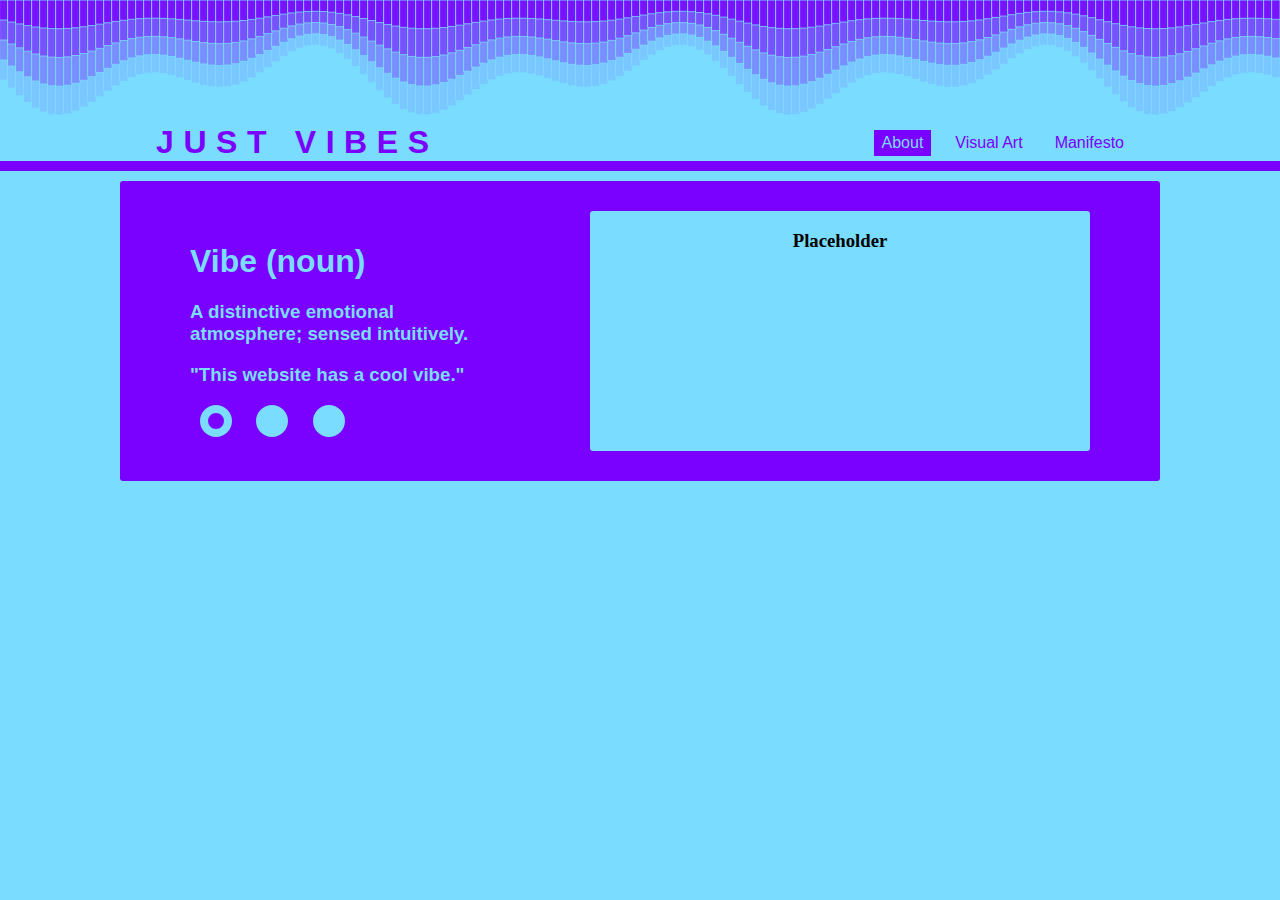
==== index.html @ c9697884 "initial commit" ====
<!DOCTYPE html>

<html>

    <head>
        <meta charset="utf-8" />
        <meta name="viewport" content="width=device-width, initial-scale=1.0">
        <link rel="stylesheet" type="text/css" href="static/css/styles.css">
        <title>Vibes</title>
    </head>

    <body>

        <div id = "vibes" class = "vibes"></div>

        <div class = "navbar">  

            <div class = "navbar__title">JUST VIBES</div>

            <div class = "navbar__options">
                <div class = "navbar__options__option" id = "about--option">About</div>
                <div class = "navbar__options__option" id = "visualArt--option">Visual Art</div>
                <div class = "navbar__options__option" id = "manifesto--option">Manifesto</div>
            </div>
            
        </div>

        <div class = "navbar--accent"></div>

        <!-- drop down information for topic options -->
        <div class = "option-dropdown" id = "option-dropdown">

            <!-- about ----------------------------------------------->
            <div class = "about" id = "about--info">

                

                <div class = "about__def">

                    <div id = "noun-content">
                        <h1>Vibe (noun)</h1>
                        <h3>A distinctive emotional atmosphere; sensed intuitively.</h3>
                        <h3>"This website has a cool vibe."</h3>
                    </div>

                    <div id = "adjective-content">
                        <h1>Vibe (verb)</h1>
                        <h3>To connect with another person effortlessly, emotionally.</h3>
                        <h3>"It's easy to vibe with friends"</h3>
                    </div>

                    <div id = "verb-content">
                        <h1>Vibe (adjective)</h1>
                        <h3>A relatable experience, particularly positive ones</h3>
                        <h3>"Their attitude was a vibe"</h3>
                    </div>

                    <div class = "about__switcher" id = "switcher">
                        <div class = "about__switcher__button" id = "noun"></div>
                        <div class = "about__switcher__button" id = "adjective"></div>
                        <div class = "about__switcher__button" id = "verb"></div>
                    </div>

                </div>

                <div class = "about__description">
                    <h3> Placeholder </h3>
                </div>

            </div>

            <!-- visual art ------------------------------------------>
            <div class = "about" id = "visualArt--info">

                <div class = "about__pic">
                    visual
                </div>

                <div class = "about__description"></div>
                <div class = "switcher" id = "switcher"></div>

            </div>

            <!-- manifesto ------------------------------------------->
            <div class = "about" id = "manifesto--info">

                <div class = "about__pic">
                    manifesto
                </div>

                <div class = "about__description"></div>
                <div class = "switcher" id = "switcher"></div>

            </div>


        </div>
        <!-- end drop down information -->

        <!-- scripts -->
        <script src="static/js/libraries/p5.min.js"></script>
        <script src="static/js/vibes.js"></script>
        <script src="static/js/switcher.js" type = "module"></script>
        <script src="static/js/about.js" type = "module"></script>
        <!-- end scripts -->

    </body>

</html>
---- static/css/styles.css ----
:root {
    --text-color: rgb(122, 0, 255);
    --text-color-fade: rgba(122, 0, 255, 0.5);
    --bg-color: rgb(122, 220, 255);
    --title-bg-font: 2em "Fira Sans", sans-serif;
    --title-md-font: 1em "Fira Sans", sans-serif;
    --button-font: 1em "Fira Sans", sans-serif;
    --border-radius: 0.2em;
}

html, body {
    margin: 0;
    height: 100%
}

body {
    background-color: var(--bg-color);
}

.vibes {
    margin: auto;
}

.navbar {
    display: flex;
    max-width: 1000px;
    margin: auto;

    justify-content: space-between;
}

.navbar__title {
    margin-left: 0.5em;
    color: var(--text-color);
    font:  var(--title-bg-font);
    font-weight: bold;
    letter-spacing: 0.3em;
}

.navbar__options {
    display: flex;
    justify-content: space-around;
    align-items: center;
}

.navbar__options__option {
    padding: 0.25em 0.5em;
    margin: 0 0.5em;
    color: var(--text-color);
    font: var(--button-font);
}

.navbar__options__option:hover {
    background-color: var(--text-color); 
    color: var(--bg-color);
    cursor: pointer;
}

.navbar--accent {
    background-color: var(--text-color);
    height: 10px; 
}

.option-dropdown{
    height: 300px;
    max-width: 1000px;
    margin: 10px auto 0px;
    padding: 0 20px;
    border-radius: var(--border-radius);
    background-color: var(--text-color);
}

.about {
    display: flex;
    justify-content: space-around;
    align-items: center;
    height: 100%;
    width: 100%;
}

.about__def {
    width: 30%;

    color: var(--bg-color);
    font: var(--title-md-font);
}

.about__switcher {
    display: inline-block;
    margin: auto;
}

.about__switcher__button {
    display: inline-block;
    width: 1em;
    height: 1em;
    border-radius: 50%;
    border: 1em solid var(--bg-color);
    margin: 0 10px;

    background-color: var(--bg-color);

    cursor: pointer;
}

.about__description {
    width: 50%;
    height: 80%;
    border-radius: var(--border-radius);

    background-color: var(--bg-color);

    text-align: center;
}
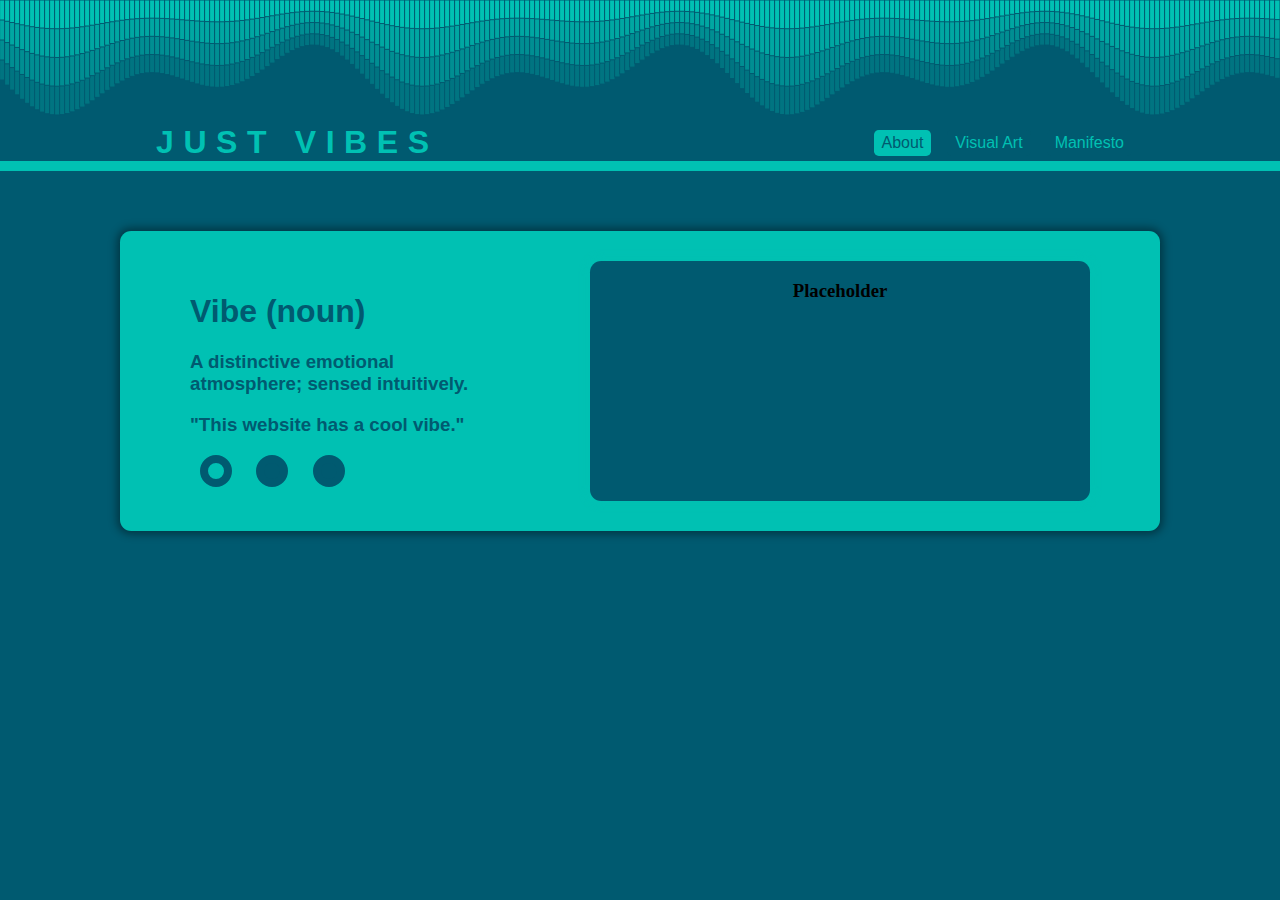
==== commit d6fdfb7b: "finished some basic styling changes" ====
--- a/index.html
+++ b/index.html
@@ -5,7 +5,9 @@
     <head>
         <meta charset="utf-8" />
         <meta name="viewport" content="width=device-width, initial-scale=1.0">
-        <link rel="stylesheet" type="text/css" href="static/css/styles.css">
+        <link rel="stylesheet" type="text/css" href="static/css/variables.css">
+        <link rel="stylesheet" media="screen and (min-width: 800px)" type="text/css" href="static/css/wide.css">
+        <link rel="stylesheet" media="screen and (max-width: 800px)" type="text/css" href="static/css/narrow.css">
         <title>Vibes</title>
     </head>
 
@@ -18,8 +20,8 @@
             <div class = "navbar__title">JUST VIBES</div>
 
             <div class = "navbar__options">
-                <div class = "navbar__options__option" id = "about--option">About</div>
-                <div class = "navbar__options__option" id = "visualArt--option">Visual Art</div>
+                <div class = "navbar__options__option option-selected" id = "about--option">About</div>
+                <div class = "navbar__options__option" id = "visualart--option">Visual Art</div>
                 <div class = "navbar__options__option" id = "manifesto--option">Manifesto</div>
             </div>
             
@@ -27,81 +29,107 @@
 
         <div class = "navbar--accent"></div>
 
-        <!-- drop down information for topic options -->
-        <div class = "option-dropdown" id = "option-dropdown">
+        <div style = "padding: 10px;">
+            <!-- about ----------------------------------------------->
+            <div id = "about--info">
+                <div class = "about">
 
-            <!-- about ----------------------------------------------->
-            <div class = "about" id = "about--info">
+                    <div class = "about__content">
 
-                
+                        <div id = "noun-content">
+                            <h1>Vibe (noun)</h1>
+                            <h3>A distinctive emotional atmosphere; sensed intuitively.</h3>
+                            <h3>"This website has a cool vibe."</h3>
+                        </div>
 
-                <div class = "about__def">
+                        <div id = "adjective-content">
+                            <h1>Vibe (verb)</h1>
+                            <h3>To connect with another person effortlessly, emotionally.</h3>
+                            <h3>"It's easy to vibe with friends"</h3>
+                        </div>
 
-                    <div id = "noun-content">
-                        <h1>Vibe (noun)</h1>
-                        <h3>A distinctive emotional atmosphere; sensed intuitively.</h3>
-                        <h3>"This website has a cool vibe."</h3>
+                        <div id = "verb-content">
+                            <h1>Vibe (adjective)</h1>
+                            <h3>A relatable experience, particularly positive ones</h3>
+                            <h3>"Their attitude was a vibe"</h3>
+                        </div>
+
+                        <div class = "about__switcher">
+                            <div class = "about__switcher__button" id = "noun"></div>
+                            <div class = "about__switcher__button" id = "adjective"></div>
+                            <div class = "about__switcher__button" id = "verb"></div>
+                        </div>
+
                     </div>
 
-                    <div id = "adjective-content">
-                        <h1>Vibe (verb)</h1>
-                        <h3>To connect with another person effortlessly, emotionally.</h3>
-                        <h3>"It's easy to vibe with friends"</h3>
-                    </div>
-
-                    <div id = "verb-content">
-                        <h1>Vibe (adjective)</h1>
-                        <h3>A relatable experience, particularly positive ones</h3>
-                        <h3>"Their attitude was a vibe"</h3>
-                    </div>
-
-                    <div class = "about__switcher" id = "switcher">
-                        <div class = "about__switcher__button" id = "noun"></div>
-                        <div class = "about__switcher__button" id = "adjective"></div>
-                        <div class = "about__switcher__button" id = "verb"></div>
+                    <div class = "about__description">
+                        <h3> Placeholder </h3>
                     </div>
 
                 </div>
-
-                <div class = "about__description">
-                    <h3> Placeholder </h3>
-                </div>
-
             </div>
+            <!-- end about ------------------------------------------->
 
             <!-- visual art ------------------------------------------>
-            <div class = "about" id = "visualArt--info">
+            <div id = "visualart--info">
+                <div class = "visualart">
 
-                <div class = "about__pic">
-                    visual
+                    <div class = "visualart__centerpanel">
+
+                        <div class = "visualart__switch" id = "visualart-goleft">&lt;</div>
+
+                        <div class = "visualart__content">
+
+                            <div id = "fourier--content">
+                                <h3>fourier Placeholder</h3>
+                            </div>
+
+                            <div id = "lightening--content">
+                                <h3>lightening Placeholder</h3>
+                            </div>
+
+                            <div id = "inverse--content">
+                                <h3>inverse Placeholder</h3>
+                            </div>
+
+                        </div>
+
+                        <div class = "visualart__switch" id = "visualart-goright">&gt;</div>
+
+                    </div>
+
+                    <div class = "visualart__switcher">
+                        <div class = "visualart__switcher__button" id = "fourier"></div>
+                        <div class = "visualart__switcher__button" id = "lightening"></div>
+                        <div class = "visualart__switcher__button" id = "inverse"></div>
+                    </div>
+
                 </div>
-
-                <div class = "about__description"></div>
-                <div class = "switcher" id = "switcher"></div>
-
             </div>
+            <!-- end visual art -------------------------------------->
 
             <!-- manifesto ------------------------------------------->
-            <div class = "about" id = "manifesto--info">
+            <div id = "manifesto--info">
+                <div class = "about">
 
-                <div class = "about__pic">
-                    manifesto
+                    <div class = "about__pic">
+                        manifesto
+                    </div>
+
+                    <div class = "about__description"></div>
+                    <div class = "switcher" id = "switcher"></div>
+
                 </div>
-
-                <div class = "about__description"></div>
-                <div class = "switcher" id = "switcher"></div>
-
             </div>
-
-
+            <!-- end manifesto --------------------------------------->
         </div>
-        <!-- end drop down information -->
 
         <!-- scripts -->
         <script src="static/js/libraries/p5.min.js"></script>
         <script src="static/js/vibes.js"></script>
         <script src="static/js/switcher.js" type = "module"></script>
         <script src="static/js/about.js" type = "module"></script>
+        <script src="static/js/visualart.js" type = "module"></script>
         <!-- end scripts -->
 
     </body>
--- a/static/css/variables.css
+++ b/static/css/variables.css
@@ -0,0 +1,25 @@
+:root {
+    --text-color: rgb(0 193 179);
+    --bg-color: rgb(0 90 112);
+
+    --title-bg-font: 2em "Fira Sans", sans-serif;
+    --title-md-font: 1em "Fira Sans", sans-serif;
+    --button-font: 1em "Fira Sans", sans-serif;
+    --border-radius: 0.7em;
+
+    --title-narrow-bg-font: 1em "Fira Sans", sans-serif;
+    --title-narrow-md-font: 0.5em "Fira Sans", sans-serif;
+    --button-narrow-font: 0.5em "Fira Sans", sans-serif;
+    --border-narrow-radius: 0.7em;
+}
+
+html, body {
+    margin: 0;
+    height: 100%;
+}
+
+body {
+    background-color: var(--bg-color);
+}
+
+
--- a/static/css/wide.css
+++ b/static/css/wide.css
@@ -0,0 +1,171 @@
+
+.vibes {
+    margin: auto;
+}
+
+.navbar {
+    display: flex;
+    max-width: 1000px;
+    margin: auto;
+
+    justify-content: space-between;
+}
+
+.navbar__title {
+    margin-left: 0.5em;
+    color: var(--text-color);
+    font:  var(--title-bg-font);
+    font-weight: bold;
+    letter-spacing: 0.3em;
+}
+
+.navbar__options {
+    display: flex;
+    justify-content: space-around;
+    align-items: center;
+}
+
+.navbar__options__option {
+    padding: 0.25em 0.5em;
+    margin: 0 0.5em;
+    border-radius: 0.3em;
+    color: var(--text-color);
+    font: var(--button-font);
+    background-color: var(--bg-color); 
+}
+
+.option-selected {
+    background-color: var(--text-color);
+    color: var(--bg-color);
+}
+
+.navbar__options__option:hover {
+    background-color: var(--text-color); 
+    color: var(--bg-color);
+    cursor: pointer;
+}
+
+.navbar--accent {
+    background-color: var(--text-color);
+    height: 10px; 
+    margin-bottom: 40px;
+}
+
+.about {
+    display: flex;
+    justify-content: space-around;
+    align-items: center;
+    height: 300px;
+    max-width: 1000px;
+    margin: 10px auto 0px;
+    padding: 0 20px;
+    border-radius: var(--border-radius);
+    background-color: var(--text-color);
+    box-shadow: 0 0 0.5em 0.15em rgba(0, 0, 0, 0.4);
+}
+
+.about__content {
+    width: 30%;
+
+    color: var(--bg-color);
+    font: var(--title-md-font);
+}
+
+.about__switcher {
+    display: inline-block;
+    margin: auto;
+}
+
+.about__switcher__button {
+    display: inline-block;
+    width: 1em;
+    height: 1em;
+    border-radius: 50%;
+    border: 0.5em solid var(--bg-color);
+    margin: 0 10px;
+
+    background-color: var(--bg-color);
+
+    cursor: pointer;
+}
+
+.about__switcher-selected {
+    background-color: var(--text-color);
+    border-color: var(--bg-color);
+}
+
+.about__description {
+    width: 50%;
+    height: 80%;
+    border-radius: var(--border-radius);
+
+    background-color: var(--bg-color);
+    box-shadow: 0 0 0.5em 0.15em var(--text-color);
+
+    text-align: center;
+}
+
+.visualart {
+    height: 300px;
+    max-width: 1000px;
+    margin: 10px auto 0px;
+    padding: 0 20px;
+    border-radius: var(--border-radius);
+    background-color: var(--text-color);
+}
+
+.visualart__switch {
+    font-size: 16em;
+    font-family: monospace;
+    color: var(--bg-color);
+}
+
+.visualart__switch:hover {
+    transform: scale(1.1);
+    cursor: pointer;
+}
+
+.visualart__centerpanel {
+    display: flex;
+    justify-content: space-around;
+    align-items: center;
+    text-align: center;
+    width: 100%;
+}
+
+.visualart__content {
+    display: flex;
+    align-items: center;
+    justify-content: center;
+    height: 13em;
+    width: 50%;
+    border-radius: var(--border-radius);
+    
+    background-color: var(--bg-color);
+    color: var(--text-color);
+}
+
+.visualart__switcher {
+    display: block;
+    text-align: center;
+    margin: 0 auto;
+    background-color: var(--text-color);
+}
+
+.visualart__switcher__button {
+    display: inline-block;
+    width: 1em;
+    height: 1em;
+    border-radius: 50%;
+    border: 0.5em solid var(--bg-color);
+    margin: 0 10px;
+
+    background-color: var(--bg-color);
+
+    cursor: pointer;
+}
+
+.visualart__switcher-selected {
+    background-color: var(--text-color);
+    border-color: var(--bg-color);
+}--- a/static/css/narrow.css
+++ b/static/css/narrow.css
@@ -0,0 +1,176 @@
+
+.vibes {
+    margin: auto;
+}
+
+.navbar {
+    display: flex;
+    max-width: 1000px;
+    margin: auto;
+
+    justify-content: space-between;
+}
+
+.navbar__title {
+    margin-left: 0.5em;
+    color: var(--text-color);
+    font:  var(--title-narrow-bg-font);
+    font-weight: bold;
+    letter-spacing: 0.3em;
+}
+
+.navbar__options {
+    display: flex;
+    justify-content: space-around;
+    align-items: center;
+}
+
+.navbar__options__option {
+    padding: 0.25em 0.5em;
+    margin: 0 0.5em;
+    border-radius: 0.3em;
+    color: var(--text-color);
+    font: var(--button-narrow-font);
+    background-color: var(--bg-color); 
+}
+
+.option-selected {
+    background-color: var(--text-color);
+    color: var(--bg-color);
+}
+
+.navbar__options__option:hover {
+    background-color: var(--text-color); 
+    color: var(--bg-color);
+    cursor: pointer;
+}
+
+.navbar--accent {
+    background-color: var(--text-color);
+    height: 10px; 
+    margin-bottom: 20px;
+}
+
+.about {
+    display: flex;
+    justify-content: space-around;
+    align-items: center;
+    align-self: center;
+    height: 10em;
+    max-width: 500px;
+    margin: 10px auto 0px;
+    padding: 0 20px;
+    border-radius: var(--border-radius);
+    background-color: var(--text-color);
+    box-shadow: 0 0 0.5em 0.15em rgba(0, 0, 0, 0.4);
+}
+
+.about__content {
+    width: 40%;
+
+    color: var(--bg-color);
+    font: var(--title-narrow-md-font);
+}
+
+.about__switcher {
+    display: flex;
+    justify-content: space-evenly;
+    width: 100px;
+}
+
+.about__switcher__button {
+    display: inline-block;
+    width: 1em;
+    height: 1em;
+    border-radius: 50%;
+    border: 0.5em solid var(--bg-color);
+
+    background-color: var(--bg-color);
+
+    cursor: pointer;
+}
+
+.about__switcher-selected {
+    background-color: var(--text-color);
+    border-color: var(--bg-color);
+}
+
+.about__description {
+    width: 60%;
+    height: 80%;
+    border-radius: var(--border-radius);
+
+    background-color: var(--bg-color);
+    box-shadow: 0 0 0.5em 0.15em var(--text-color);
+
+    text-align: center;
+    font: var(--button-narrow-font);
+}
+
+.visualart {
+    height: 10em;
+    max-width: 1000px;
+    margin: 10px auto 0px;
+    padding: 0 20px;
+    border-radius: var(--border-radius);
+    background-color: var(--text-color);
+}
+
+.visualart__switch {
+    font-size: 8em;
+    font-family: monospace;
+    color: var(--bg-color);
+}
+
+.visualart__switch:hover {
+    transform: scale(1.1);
+    cursor: pointer;
+}
+
+.visualart__centerpanel {
+    display: flex;
+    justify-content: space-around;
+    align-items: center;
+    text-align: center;
+    width: 100%;
+}
+
+.visualart__content {
+    display: flex;
+    align-items: center;
+    justify-content: center;
+    height: 13em;
+    width: 50%;
+    border-radius: var(--border-radius);
+
+    font: var(--button-narrow-font);
+    
+    background-color: var(--bg-color);
+    color: var(--text-color);
+}
+
+.visualart__switcher {
+    display: flex;
+    justify-content: space-around;
+    width: 40%;
+    text-align: center;
+    margin: 0 auto;
+    background-color: var(--text-color);
+}
+
+.visualart__switcher__button {
+    display: inline-block;
+    width: 0.5em;
+    height: 0.5em;
+    border-radius: 50%;
+    border: 0.5em solid var(--bg-color);
+
+    background-color: var(--bg-color);
+
+    cursor: pointer;
+}
+
+.visualart__switcher-selected {
+    background-color: var(--text-color);
+    border-color: var(--bg-color);
+}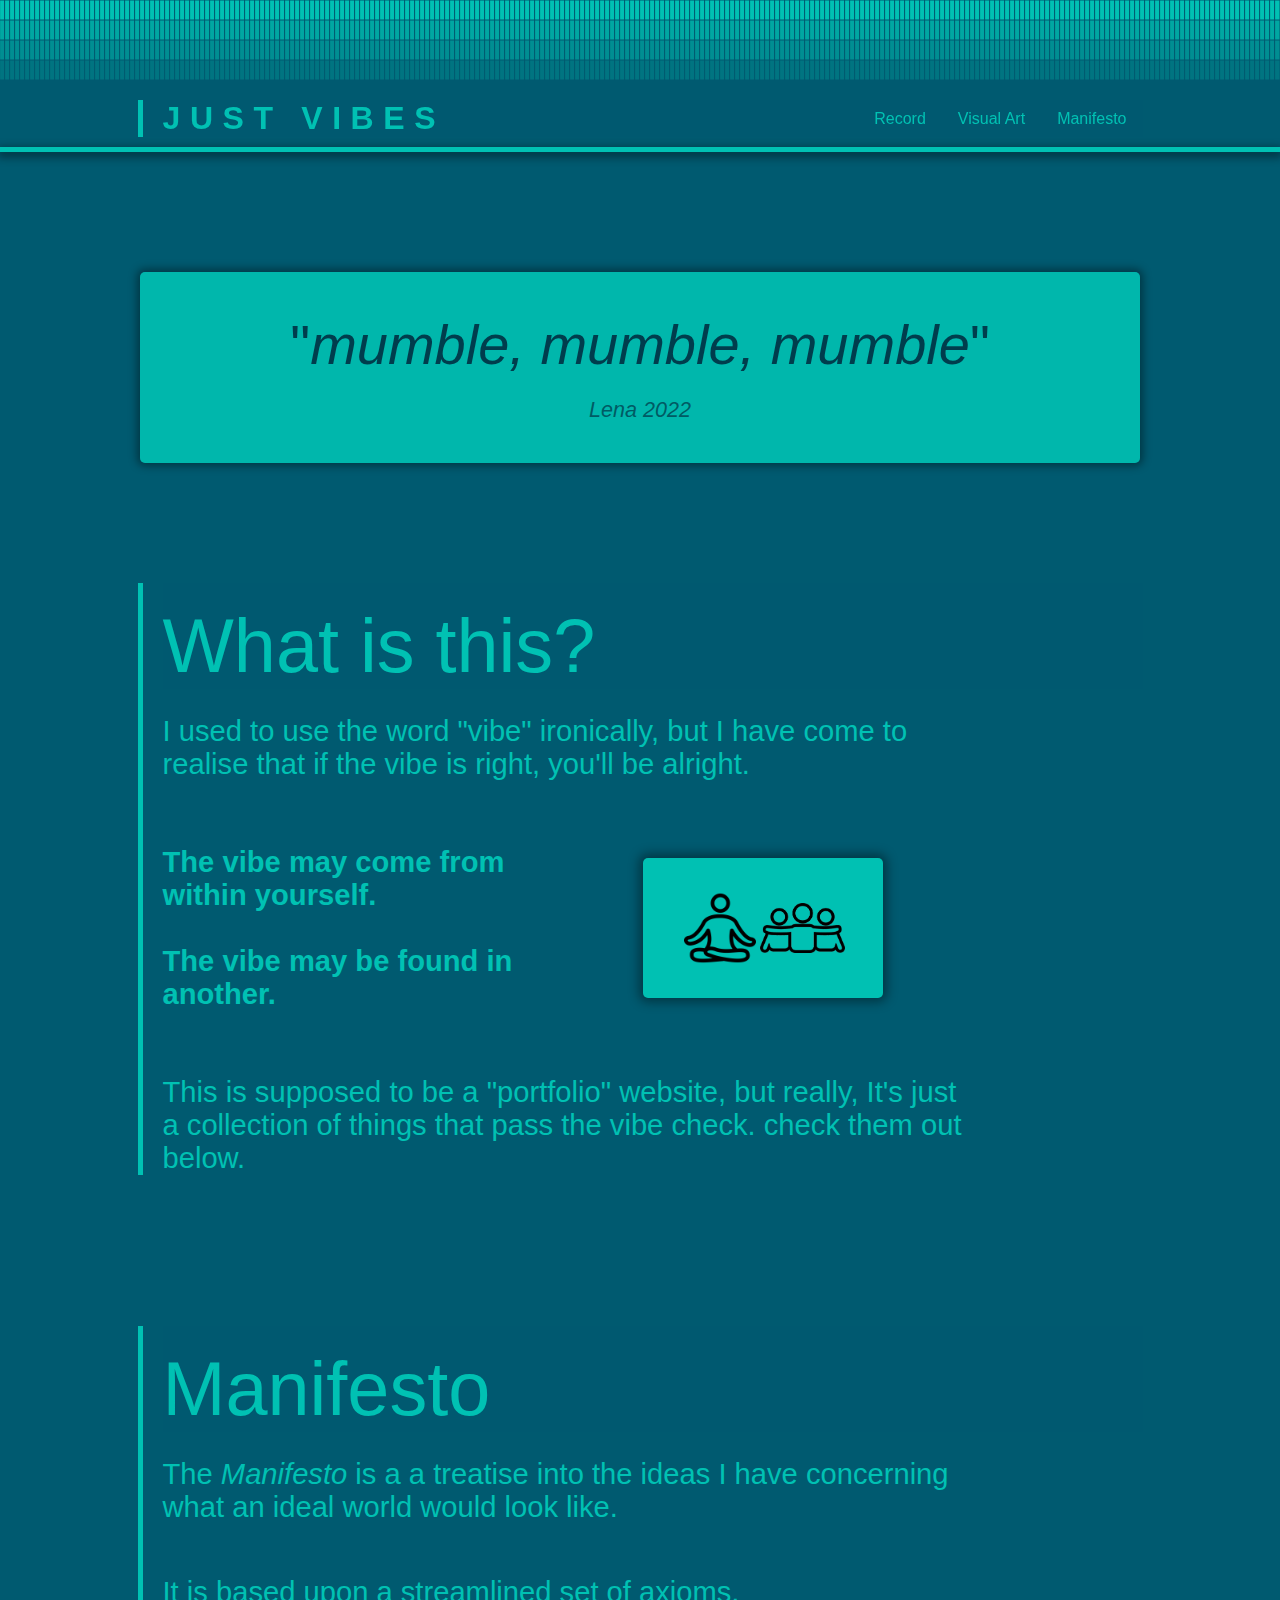
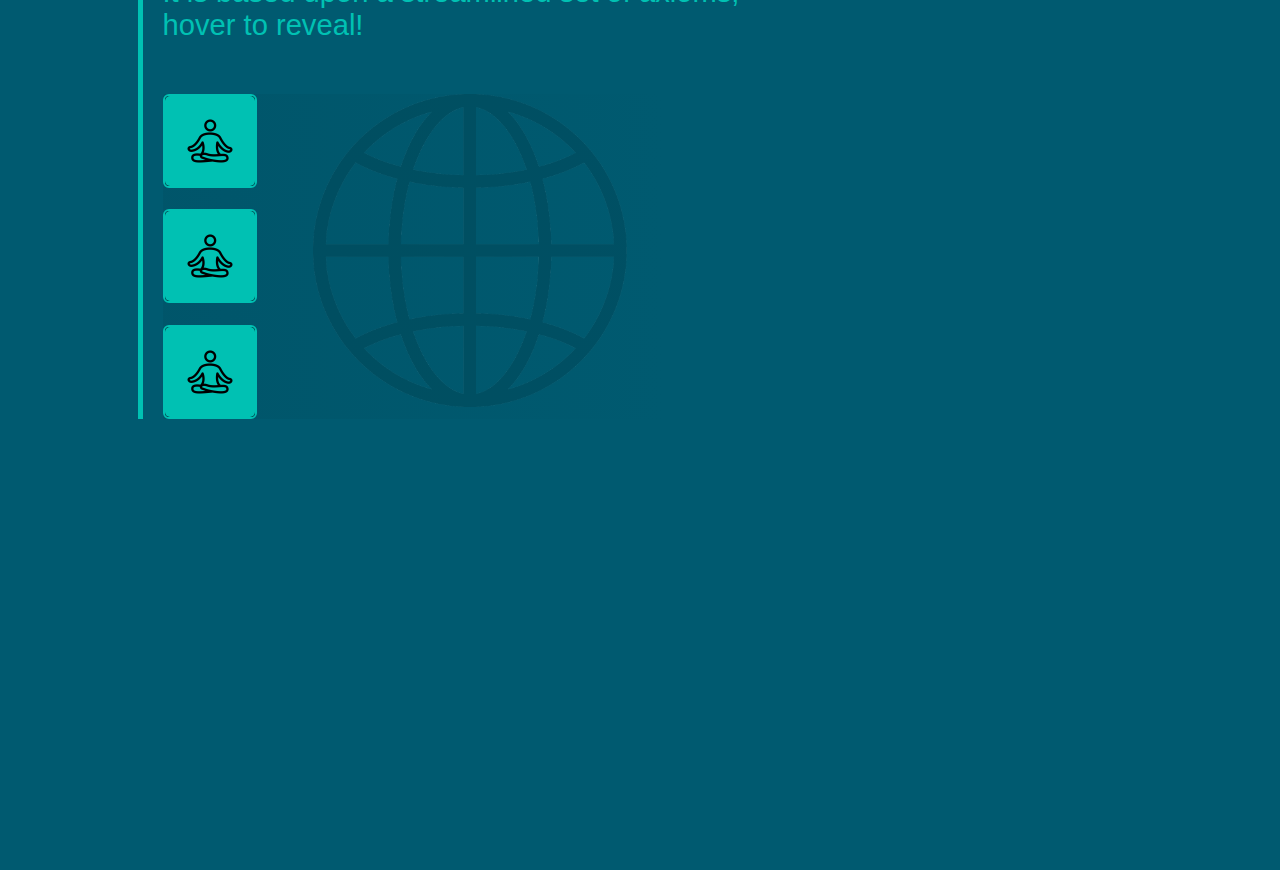
==== commit 1583362c: "added some styling changes  looking sweeet" ====
--- a/index.html
+++ b/index.html
@@ -17,119 +17,126 @@
 
         <div class = "navbar">  
 
-            <div class = "navbar__title">JUST VIBES</div>
+            <a class = "navbar__title" href = "index.html">JUST VIBES</a>
 
             <div class = "navbar__options">
-                <div class = "navbar__options__option option-selected" id = "about--option">About</div>
-                <div class = "navbar__options__option" id = "visualart--option">Visual Art</div>
-                <div class = "navbar__options__option" id = "manifesto--option">Manifesto</div>
+                <a class = "navbar__options__option" href = "record.html">Record</a>
+                <a class = "navbar__options__option" href = "visualart.html">Visual Art</a>
+                <a class = "navbar__options__option" href = "manifesto.html">Manifesto</a>
             </div>
             
         </div>
 
         <div class = "navbar--accent"></div>
 
-        <div style = "padding: 10px;">
-            <!-- about ----------------------------------------------->
-            <div id = "about--info">
-                <div class = "about">
+        <!-- header ----------------------------------------------->
+        <div class = "dash">
+            <div class = "quote" onclick = "refreshQuote()">
 
-                    <div class = "about__content">
+                <div class = "quote__body" id = "quote-body"></div>
 
-                        <div id = "noun-content">
-                            <h1>Vibe (noun)</h1>
-                            <h3>A distinctive emotional atmosphere; sensed intuitively.</h3>
-                            <h3>"This website has a cool vibe."</h3>
-                        </div>
+                <div class = "quote__author" id = "quote-author"></div>
 
-                        <div id = "adjective-content">
-                            <h1>Vibe (verb)</h1>
-                            <h3>To connect with another person effortlessly, emotionally.</h3>
-                            <h3>"It's easy to vibe with friends"</h3>
-                        </div>
+            </div>
+        </div>
+        <!-- end header ------------------------------------------->
 
-                        <div id = "verb-content">
-                            <h1>Vibe (adjective)</h1>
-                            <h3>A relatable experience, particularly positive ones</h3>
-                            <h3>"Their attitude was a vibe"</h3>
-                        </div>
+        <!-- about ----------------------------------------------->
+        <div class = "__segment">
 
-                        <div class = "about__switcher">
-                            <div class = "about__switcher__button" id = "noun"></div>
-                            <div class = "about__switcher__button" id = "adjective"></div>
-                            <div class = "about__switcher__button" id = "verb"></div>
-                        </div>
+            <div class = "__segment__title"> What is this?</div>
 
-                    </div>
+            <br/>
 
-                    <div class = "about__description">
-                        <h3> Placeholder </h3>
-                    </div>
+            <div class = "about__content">
+                <div class = "about__content__description" style = "width: 80%;">
+                    I used to use the word "vibe" ironically, 
+                    but I have come to realise that if the vibe
+                    is right, you'll be alright.
+                </div> 
+            </div>
 
+            <div class = "about__content">
+                <div class = "about__content__description">
+                    <b>The vibe may come from &nbsp; within yourself.</b>
+                    <br/><br/>
+                    <b>The vibe may be found in another.</b>
+                </div> 
+                <div class = "about__content__media">
+                    <img src = "assets/brain.png" height="80%"></img>
+                    <img src = "assets/friends.jpeg" height="50%"></img>
                 </div>
             </div>
-            <!-- end about ------------------------------------------->
+            
+            <div class = "about__content">
+                <div class = "about__content__description" style = "width: 80%;">
+                    This is supposed to be a "portfolio" website, 
+                    but really, It's just a collection of things that pass
+                    the vibe check. check them out below.
+                </div> 
+            </div>
 
-            <!-- visual art ------------------------------------------>
-            <div id = "visualart--info">
-                <div class = "visualart">
+        </div>
+        <!-- end about ------------------------------------------->
 
-                    <div class = "visualart__centerpanel">
+        <!-- manifesto ------------------------------------------->
+        <div class = "__segment">
 
-                        <div class = "visualart__switch" id = "visualart-goleft">&lt;</div>
+            <div class = "__segment__title"> Manifesto</div>
 
-                        <div class = "visualart__content">
+            <br/>
 
-                            <div id = "fourier--content">
-                                <h3>fourier Placeholder</h3>
-                            </div>
+            <div class = "manifesto__description" style = "width: 80%;">
+                The <i>Manifesto</i> is a a treatise into the ideas I have
+                concerning what an ideal world would look like.
+            </div> 
 
-                            <div id = "lightening--content">
-                                <h3>lightening Placeholder</h3>
-                            </div>
+            <br/><br/>
 
-                            <div id = "inverse--content">
-                                <h3>inverse Placeholder</h3>
-                            </div>
+            <div class = "manifesto__description">
+                It is based upon a streamlined set of axioms,
+                <br/>
+                hover to reveal!
+            </div>
 
-                        </div>
+            <br/><br/>
 
-                        <div class = "visualart__switch" id = "visualart-goright">&gt;</div>
+            <div class = "manifesto__axioms">
 
-                    </div>
+                <img src = "assets/globe.png" class = "manifesto__axioms__img"></img>
+                
+                <div class = "manifesto__axioms__slider">
+                    <img class = "manifesto__axioms__slider__media" src = "assets/brain.png"></img>
+                    <div class = "manifesto__description">
+                        It will be a scien-tocracy.
+                    </div> 
+                </div>
 
-                    <div class = "visualart__switcher">
-                        <div class = "visualart__switcher__button" id = "fourier"></div>
-                        <div class = "visualart__switcher__button" id = "lightening"></div>
-                        <div class = "visualart__switcher__button" id = "inverse"></div>
-                    </div>
+                <div class = "manifesto__axioms__slider">
+                    <img class = "manifesto__axioms__slider__media" src = "assets/brain.png"></img>
+                    <div class = "manifesto__description">
+                        It will be a scien-tocracy.
+                    </div> 
+                </div>
+                
+                <div class = "manifesto__axioms__slider">
+                    <img class = "manifesto__axioms__slider__media" src = "assets/brain.png"></img>
+                    <div class = "manifesto__description">
+                        It will be a scien-tocracy.
+                    </div> 
+                </div>
+            
+            </div>
 
-                </div>
-            </div>
-            <!-- end visual art -------------------------------------->
+        </div>
+        <!-- end manifesto --------------------------------------->
 
-            <!-- manifesto ------------------------------------------->
-            <div id = "manifesto--info">
-                <div class = "about">
-
-                    <div class = "about__pic">
-                        manifesto
-                    </div>
-
-                    <div class = "about__description"></div>
-                    <div class = "switcher" id = "switcher"></div>
-
-                </div>
-            </div>
-            <!-- end manifesto --------------------------------------->
-        </div>
+        <div style = "height: 300px;"></div>
 
         <!-- scripts -->
         <script src="static/js/libraries/p5.min.js"></script>
         <script src="static/js/vibes.js"></script>
-        <script src="static/js/switcher.js" type = "module"></script>
-        <script src="static/js/about.js" type = "module"></script>
-        <script src="static/js/visualart.js" type = "module"></script>
+        <script src="static/js/quotes.js"></script>
         <!-- end scripts -->
 
     </body>
--- a/static/css/variables.css
+++ b/static/css/variables.css
@@ -1,25 +1,34 @@
 :root {
-    --text-color: rgb(0 193 179);
-    --bg-color: rgb(0 90 112);
+    --bg-primary: rgb(0 90 112);
+    --bg-primary-transparent: rgba(0 90 112 / 95%);
+    --bg-secondary: rgb(0 193 179);
+    --bg-secondary-transparent: rgba(0 193 179 / 90%);
+    --bg-tertiary: rgba(0 193 179 / 50%);
+    --text-primary: rgb(0, 61, 77);
 
-    --title-bg-font: 2em "Fira Sans", sans-serif;
-    --title-md-font: 1em "Fira Sans", sans-serif;
+    --sm-font: 1em "Fira Sans", sans-serif;
+    --md-font: 1.35em "Fira Sans", sans-serif;
+    --bg-font: 2em "Fira Sans", sans-serif;
+    --xl-font: 3.5em "Fira Sans", sans-serif;
+    --xxl-font: 5em "Fira Sans", sans-serif;
     --button-font: 1em "Fira Sans", sans-serif;
     --border-radius: 0.7em;
 
-    --title-narrow-bg-font: 1em "Fira Sans", sans-serif;
-    --title-narrow-md-font: 0.5em "Fira Sans", sans-serif;
-    --button-narrow-font: 0.5em "Fira Sans", sans-serif;
+    --narrow-sm-font: 0.5em "Fira Sans", sans-serif;
+    --narrow-md-font: 0.75em "Fira Sans", sans-serif;
+    --narrow-bg-font: 1em "Fira Sans", sans-serif;
+    --narrow-xl-font: 1.5em "Fira Sans", sans-serif;
+    --narrow-xxl-font: 2.5em "Fira Sans", sans-serif;
+    --button-narrow-font: 0.6em "Fira Sans", sans-serif;
     --border-narrow-radius: 0.7em;
 }
 
 html, body {
     margin: 0;
-    height: 100%;
 }
 
 body {
-    background-color: var(--bg-color);
+    background-color: var(--bg-primary);
 }
 
 
--- a/static/css/wide.css
+++ b/static/css/wide.css
@@ -1,20 +1,30 @@
+:root {
+    --vibe-height: 20;
+}
 
 .vibes {
     margin: auto;
+    height: 90px;
 }
 
 .navbar {
+    position: sticky;
+    top: 0;
     display: flex;
     max-width: 1000px;
-    margin: auto;
+    margin: 10px auto;
 
     justify-content: space-between;
+    border-left: 5px solid var(--bg-secondary);
+    background-color: var(--bg-primary-transparent);
+    z-index: 1000;
 }
 
 .navbar__title {
-    margin-left: 0.5em;
-    color: var(--text-color);
-    font:  var(--title-bg-font);
+    padding-left: 20px;
+    text-decoration: none;
+    color: var(--bg-secondary);
+    font:  var(--bg-font);
     font-weight: bold;
     letter-spacing: 0.3em;
 }
@@ -26,146 +36,164 @@
 }
 
 .navbar__options__option {
+    text-decoration: none;
     padding: 0.25em 0.5em;
     margin: 0 0.5em;
     border-radius: 0.3em;
-    color: var(--text-color);
-    font: var(--button-font);
-    background-color: var(--bg-color); 
+    color: var(--bg-secondary);
+    font: var(--button-font); 
 }
 
 .option-selected {
-    background-color: var(--text-color);
-    color: var(--bg-color);
+    background-color: var(--bg-secondary);
+    color: var(--bg-primary);
 }
 
 .navbar__options__option:hover {
-    background-color: var(--text-color); 
-    color: var(--bg-color);
+    background-color: var(--bg-secondary); 
+    color: var(--bg-primary);
     cursor: pointer;
 }
 
 .navbar--accent {
-    background-color: var(--text-color);
-    height: 10px; 
-    margin-bottom: 40px;
+    background-color: var(--bg-secondary);
+    height: 5px; 
+    box-shadow: 0 3px 0.5em 0.15em rgba(0, 0, 0, 0.4);
+    position: sticky;
+    top: 37px;
+    z-index: 1000;
 }
 
-.about {
+.dash {
     display: flex;
-    justify-content: space-around;
+    padding: 20px;
+    justify-content: center;
     align-items: center;
-    height: 300px;
+}
+
+.quote {
+    background-color: var(--bg-secondary-transparent);
     max-width: 1000px;
-    margin: 10px auto 0px;
-    padding: 0 20px;
-    border-radius: var(--border-radius);
-    background-color: var(--text-color);
+    width: 100%;
+    margin: 100px auto;
+    padding: 40px 0;
+    text-align: center;
+    border-radius: 5px;
     box-shadow: 0 0 0.5em 0.15em rgba(0, 0, 0, 0.4);
 }
 
-.about__content {
-    width: 30%;
-
-    color: var(--bg-color);
-    font: var(--title-md-font);
-}
-
-.about__switcher {
-    display: inline-block;
-    margin: auto;
-}
-
-.about__switcher__button {
-    display: inline-block;
-    width: 1em;
-    height: 1em;
-    border-radius: 50%;
-    border: 0.5em solid var(--bg-color);
-    margin: 0 10px;
-
-    background-color: var(--bg-color);
-
+.quote:hover {
+    background-color: var(--bg-secondary);
+    opacity: 100%;
     cursor: pointer;
 }
 
-.about__switcher-selected {
-    background-color: var(--text-color);
-    border-color: var(--bg-color);
+.quote__body {
+    font: var(--xl-font);
+    margin-bottom: 20px;
+    color: var(--text-primary);
 }
 
-.about__description {
-    width: 50%;
-    height: 80%;
-    border-radius: var(--border-radius);
-
-    background-color: var(--bg-color);
-    box-shadow: 0 0 0.5em 0.15em var(--text-color);
-
-    text-align: center;
+.quote__author {
+    font: var(--md-font);
+    font-style: italic;
+    color: var(--text-primary);
+    opacity: 75%;
 }
 
-.visualart {
-    height: 300px;
+.__segment {
     max-width: 1000px;
-    margin: 10px auto 0px;
-    padding: 0 20px;
-    border-radius: var(--border-radius);
-    background-color: var(--text-color);
+    margin: 0 auto 7em auto;
+    border-left: 5px solid var(--bg-secondary);
+    font: var(--md-font);
+    color: var(--bg-secondary);
 }
 
-.visualart__switch {
-    font-size: 16em;
-    font-family: monospace;
-    color: var(--bg-color);
+.__segment__title {
+    position: sticky;
+    top: 40px;
+    margin-left: 20px;
+    padding-top: 20px;
+    font: var(--xl-font);
+    background-color: var(--bg-primary-transparent);
+    z-index: 999;
 }
 
-.visualart__switch:hover {
-    transform: scale(1.1);
-    cursor: pointer;
+.about__content {
+    display: flex;
+    align-items: center;
+    margin-bottom: 3em;
 }
 
-.visualart__centerpanel {
-    display: flex;
-    justify-content: space-around;
-    align-items: center;
-    text-align: center;
-    width: 100%;
+.about__content__description {
+    width: 45%;
+    margin-left: 20px;
+    font: var(--md-font);
+    padding-right: 30px;
 }
 
-.visualart__content {
+.about__content__media {
+    height: 100px;
+    width: 200px;
+    padding: 20px;
+    background-color: var(--bg-secondary);
+    border-radius: 5px;
+    box-shadow: 0 0 0.5em 0.15em rgba(0, 0, 0, 0.4);
+
+    display: flex;
+    justify-content: center;
+    align-items: center;
+}
+
+.manifesto__description {
+    margin-left: 20px;
+    font: var(--md-font);
+    padding-right: 30px;
+}
+
+.manifesto__axioms {
+    position: relative;
+    width: 50%;
+    margin-left: 20px;
+    z-index: 0;
+    background-color: rgba(0, 0, 0, 0.05);
+    background: linear-gradient(to right, rgba(0, 0, 0, 0.05), var(--bg-primary));
+    border-radius: 2px;
+}
+
+.manifesto__axioms__img {
+    opacity: 0.1;
+    position: absolute;
+    left: 150px;
+    top: 0;
+    width: 314px;
+    z-index: -1000;
+}
+
+.manifesto__axioms__slider {
     display: flex;
     align-items: center;
-    justify-content: center;
-    height: 13em;
-    width: 50%;
-    border-radius: var(--border-radius);
-    
-    background-color: var(--bg-color);
-    color: var(--text-color);
+    margin: 0 0 1em 0;
+    border: 2px solid var(--bg-secondary);
+    background-color: rgba(0, 0, 0, 0.2);
+    width: 90px;
+    height: 90px;
+    overflow: hidden;
+    white-space: nowrap;
+    border-radius: 6px;
+    transition: width 0.5s;
 }
 
-.visualart__switcher {
-    display: block;
-    text-align: center;
-    margin: 0 auto;
-    background-color: var(--text-color);
+.manifesto__axioms__slider:hover {
+    width: 500px;
 }
 
-.visualart__switcher__button {
-    display: inline-block;
-    width: 1em;
-    height: 1em;
-    border-radius: 50%;
-    border: 0.5em solid var(--bg-color);
-    margin: 0 10px;
-
-    background-color: var(--bg-color);
-
-    cursor: pointer;
-}
-
-.visualart__switcher-selected {
-    background-color: var(--text-color);
-    border-color: var(--bg-color);
+.manifesto__axioms__slider__media {
+    height: 50px;
+    width: 50px;
+    margin-right: 0;
+    padding: 20px;
+    background-color: var(--bg-secondary);
+    border-radius: 5px;
+    box-shadow: 0 0 0.5em 0.15em rgba(0, 0, 0, 0.4);
 }--- a/static/css/narrow.css
+++ b/static/css/narrow.css
@@ -1,20 +1,31 @@
+
+:root {
+    --vibe-height: 10;
+}
 
 .vibes {
     margin: auto;
+    height: 45px;
 }
 
 .navbar {
+    position: sticky;
+    top: 0;
     display: flex;
-    max-width: 1000px;
-    margin: auto;
+    max-width: 600px;
+    margin: 10px auto;
 
     justify-content: space-between;
+    border-left: 5px solid var(--bg-secondary);
+    background-color: var(--bg-primary-transparent);
+    z-index: 1000;
 }
 
 .navbar__title {
-    margin-left: 0.5em;
-    color: var(--text-color);
-    font:  var(--title-narrow-bg-font);
+    padding-left: 10px;
+    text-decoration: none;
+    color: var(--bg-secondary);
+    font:  var(--narrow-bg-font);
     font-weight: bold;
     letter-spacing: 0.3em;
 }
@@ -26,151 +37,158 @@
 }
 
 .navbar__options__option {
+    text-decoration: none;
     padding: 0.25em 0.5em;
     margin: 0 0.5em;
     border-radius: 0.3em;
-    color: var(--text-color);
-    font: var(--button-narrow-font);
-    background-color: var(--bg-color); 
+    color: var(--bg-secondary);
+    font: var(--button-narrow-font); 
 }
 
 .option-selected {
-    background-color: var(--text-color);
-    color: var(--bg-color);
+    background-color: var(--bg-secondary);
+    color: var(--bg-primary);
 }
 
 .navbar__options__option:hover {
-    background-color: var(--text-color); 
-    color: var(--bg-color);
+    background-color: var(--bg-secondary); 
+    color: var(--bg-primary);
     cursor: pointer;
 }
 
 .navbar--accent {
-    background-color: var(--text-color);
-    height: 10px; 
-    margin-bottom: 20px;
+    background-color: var(--bg-secondary);
+    height: 5px; 
+    box-shadow: 0 3px 0.5em 0.15em rgba(0, 0, 0, 0.4);
+    position: sticky;
+    top: 18px;
+    z-index: 1000;
 }
 
-.about {
+.dash {
     display: flex;
-    justify-content: space-around;
+    padding: 20px;
+    justify-content: center;
     align-items: center;
-    align-self: center;
-    height: 10em;
-    max-width: 500px;
-    margin: 10px auto 0px;
-    padding: 0 20px;
-    border-radius: var(--border-radius);
-    background-color: var(--text-color);
+}
+
+.quote {
+    background-color: var(--bg-secondary-transparent);
+    max-width: 575px;
+    width: 100%;
+    margin: 50px auto;
+    padding: 40px 10px;
+    text-align: center;
+    border-radius: 5px;
     box-shadow: 0 0 0.5em 0.15em rgba(0, 0, 0, 0.4);
 }
 
-.about__content {
-    width: 40%;
-
-    color: var(--bg-color);
-    font: var(--title-narrow-md-font);
-}
-
-.about__switcher {
-    display: flex;
-    justify-content: space-evenly;
-    width: 100px;
-}
-
-.about__switcher__button {
-    display: inline-block;
-    width: 1em;
-    height: 1em;
-    border-radius: 50%;
-    border: 0.5em solid var(--bg-color);
-
-    background-color: var(--bg-color);
-
+.quote:hover {
+    background-color: var(--bg-secondary);
+    opacity: 100%;
     cursor: pointer;
 }
 
-.about__switcher-selected {
-    background-color: var(--text-color);
-    border-color: var(--bg-color);
+.quote__body {
+    font: var(--narrow-xl-font);
+    margin-bottom: 20px;
+    color: var(--text-primary);
 }
 
-.about__description {
-    width: 60%;
-    height: 80%;
-    border-radius: var(--border-radius);
-
-    background-color: var(--bg-color);
-    box-shadow: 0 0 0.5em 0.15em var(--text-color);
-
-    text-align: center;
-    font: var(--button-narrow-font);
+.quote__author {
+    font: var(--narrow-md-font);
+    font-style: italic;
+    color: var(--text-primary);
+    opacity: 75%;
 }
 
-.visualart {
-    height: 10em;
-    max-width: 1000px;
-    margin: 10px auto 0px;
-    padding: 0 20px;
-    border-radius: var(--border-radius);
-    background-color: var(--text-color);
+.__segment {
+    max-width: 600px;
+    margin: 0 auto 3.5em auto;
+    border-left: 5px solid var(--bg-secondary);
+    font: var(--md-font);
+    color: var(--bg-secondary);
 }
 
-.visualart__switch {
-    font-size: 8em;
-    font-family: monospace;
-    color: var(--bg-color);
+.__segment__title {
+    position: sticky;
+    top: 20px;
+    margin-left: 10px;
+    padding-top: 20px;
+    font: var(--narrow-xxl-font);
+    background-color: var(--bg-primary-transparent);
+    z-index: 999;
 }
 
-.visualart__switch:hover {
-    transform: scale(1.1);
-    cursor: pointer;
+.about__content {
+    margin-bottom: 1em;
 }
 
-.visualart__centerpanel {
-    display: flex;
-    justify-content: space-around;
-    align-items: center;
-    text-align: center;
-    width: 100%;
+.about__content__description {
+    margin-left: 10px;
+    font: var(--narrow-md-font);
+    padding-right: 30px;
 }
 
-.visualart__content {
+.about__content__media {
+    height: 50px;
+    width: 100px;
+    padding: 20px;
+    margin-left: 10px;
+    margin-top: 20px;
+    background-color: var(--bg-secondary);
+    border-radius: 5px;
+    box-shadow: 0 0 0.5em 0.15em rgba(0, 0, 0, 0.4);
+
+    display: flex;
+    justify-content: center;
+    align-items: center;
+}
+
+.manifesto__description {
+    margin-left: 10px;
+    font: var(--narrow-md-font);
+    padding-right: 30px;
+}
+
+.manifesto__axioms {
+    position: relative;
+    width: 50%;
+    margin-left: 10px;
+    z-index: 0;
+    background-color: rgba(0, 0, 0, 0.05);
+    background: linear-gradient(to right, rgba(0, 0, 0, 0.05), var(--bg-primary));
+    border-radius: 2px;
+}
+
+.manifesto__axioms__img {
+    opacity: 0.1;
+    position: absolute;
+    left: 75px;
+    top: 0;
+    width: 165px;
+    z-index: -1000;
+}
+
+.manifesto__axioms__slider {
     display: flex;
     align-items: center;
-    justify-content: center;
-    height: 13em;
-    width: 50%;
-    border-radius: var(--border-radius);
-
-    font: var(--button-narrow-font);
-    
-    background-color: var(--bg-color);
-    color: var(--text-color);
+    margin: 0 0 0.5em 0;
+    border: 2px solid var(--bg-secondary);
+    background-color: rgba(0, 0, 0, 0.2);
+    width: 250px;
+    height: 45px;
+    overflow: hidden;
+    white-space: nowrap;
+    border-radius: 6px;
 }
 
-.visualart__switcher {
-    display: flex;
-    justify-content: space-around;
-    width: 40%;
-    text-align: center;
-    margin: 0 auto;
-    background-color: var(--text-color);
-}
-
-.visualart__switcher__button {
-    display: inline-block;
-    width: 0.5em;
-    height: 0.5em;
-    border-radius: 50%;
-    border: 0.5em solid var(--bg-color);
-
-    background-color: var(--bg-color);
-
-    cursor: pointer;
-}
-
-.visualart__switcher-selected {
-    background-color: var(--text-color);
-    border-color: var(--bg-color);
+.manifesto__axioms__slider__media {
+    height: 25px;
+    width: 25px;
+    margin-right: 0;
+    padding: 10px;
+    background-color: var(--bg-secondary);
+    border-radius: 5px;
+    box-shadow: 0 0 0.5em 0.15em rgba(0, 0, 0, 0.4);
 }